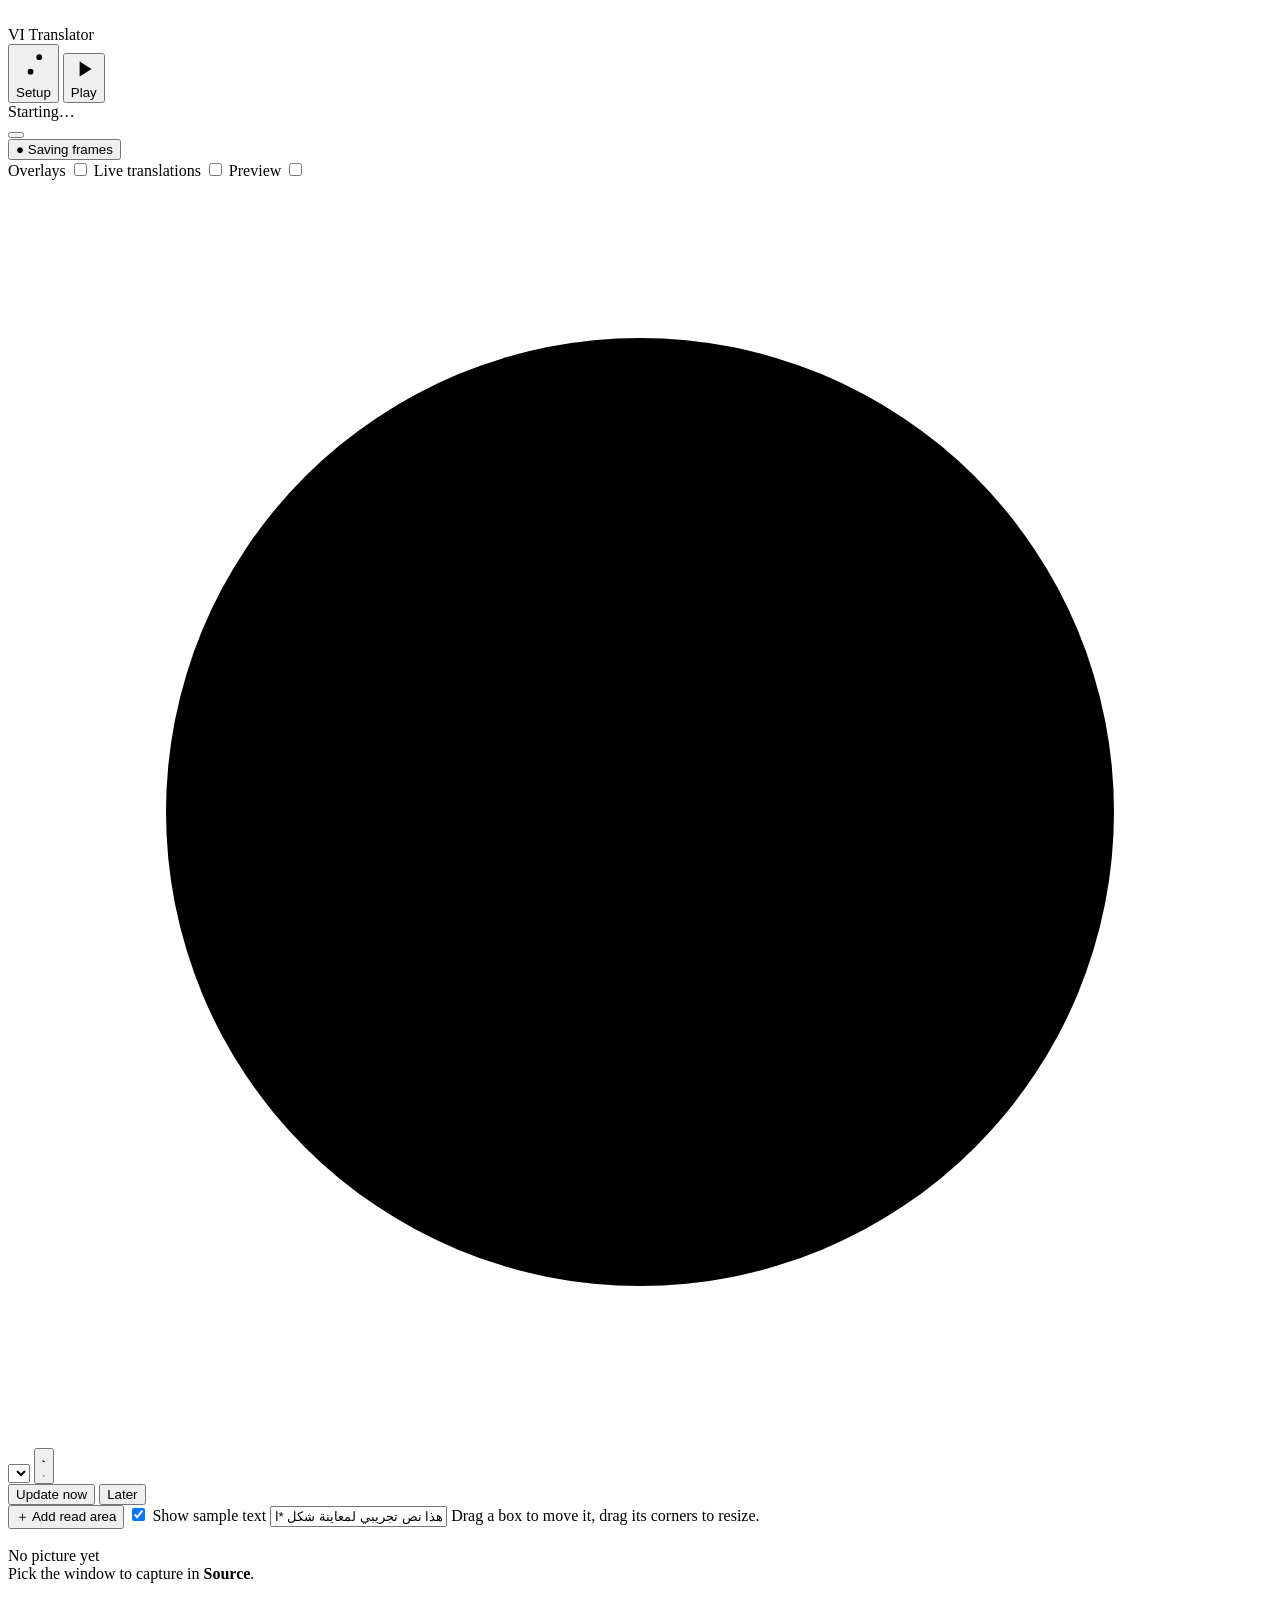
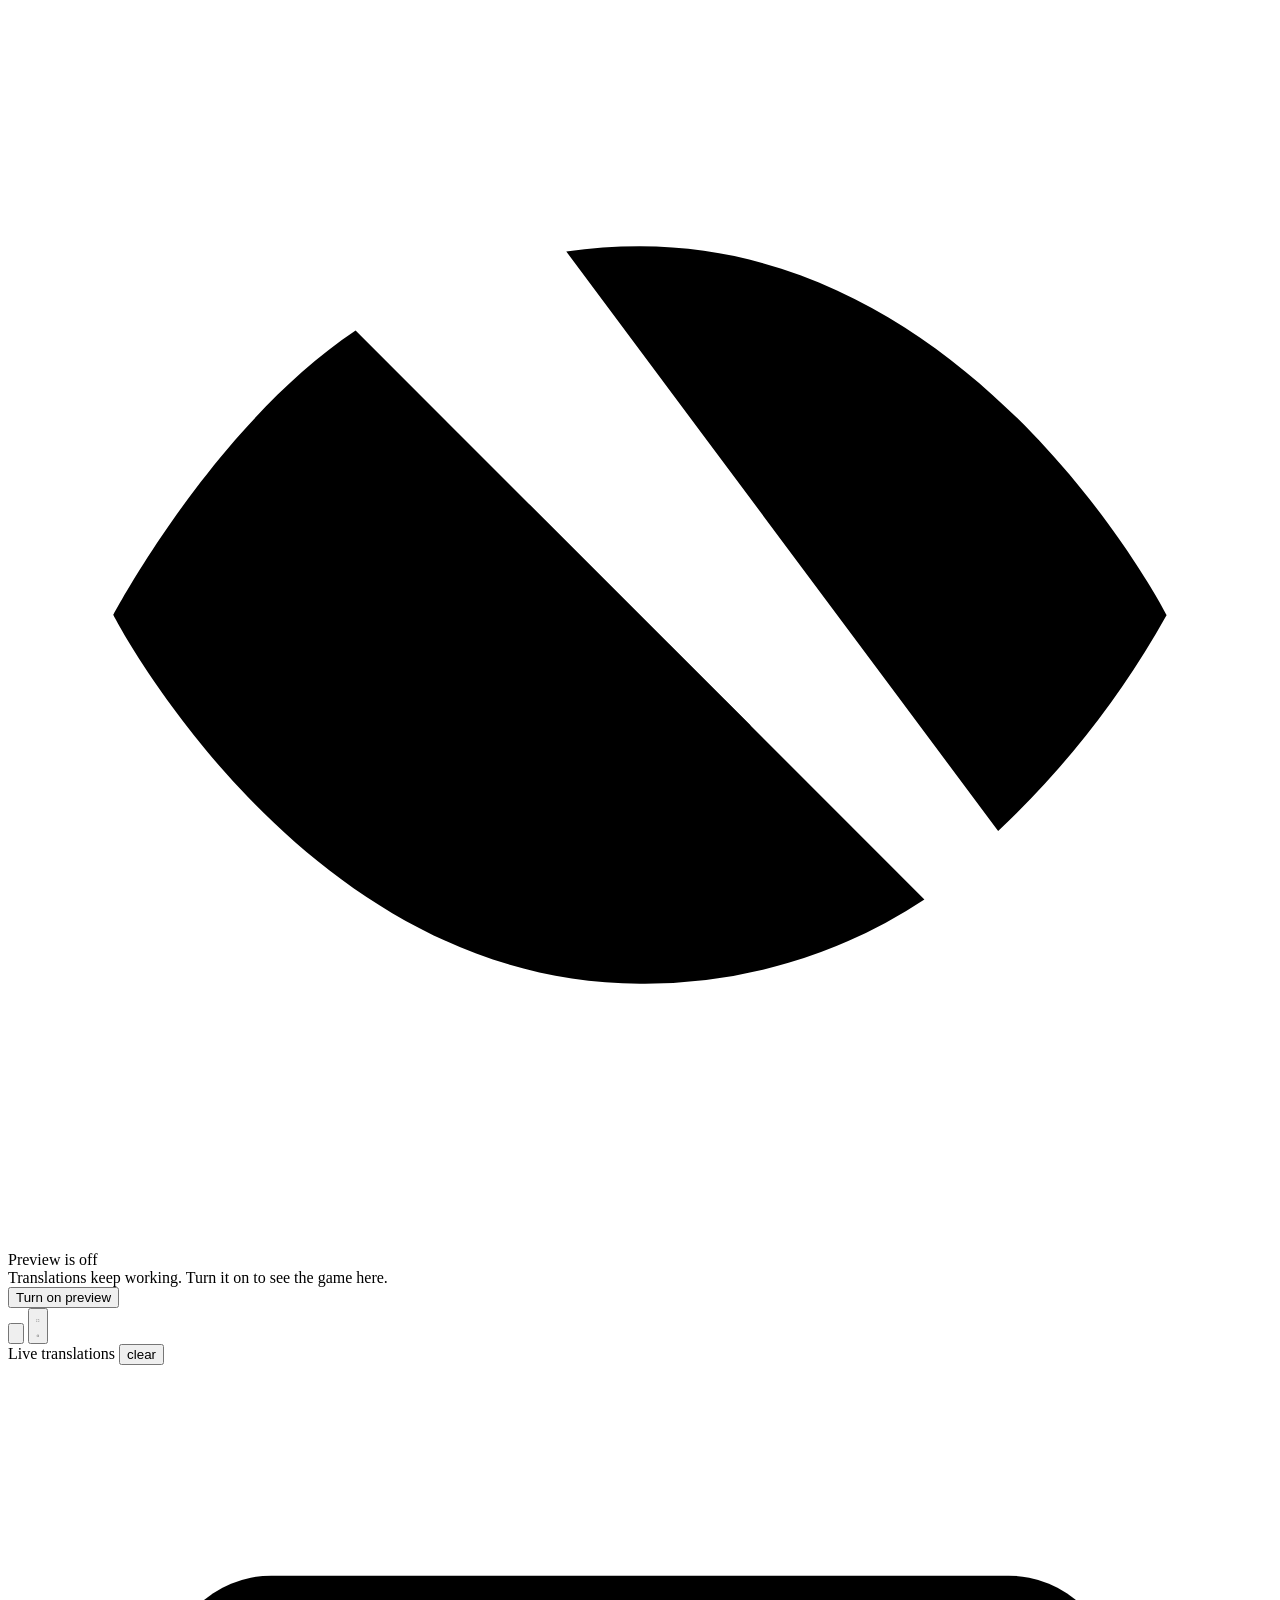
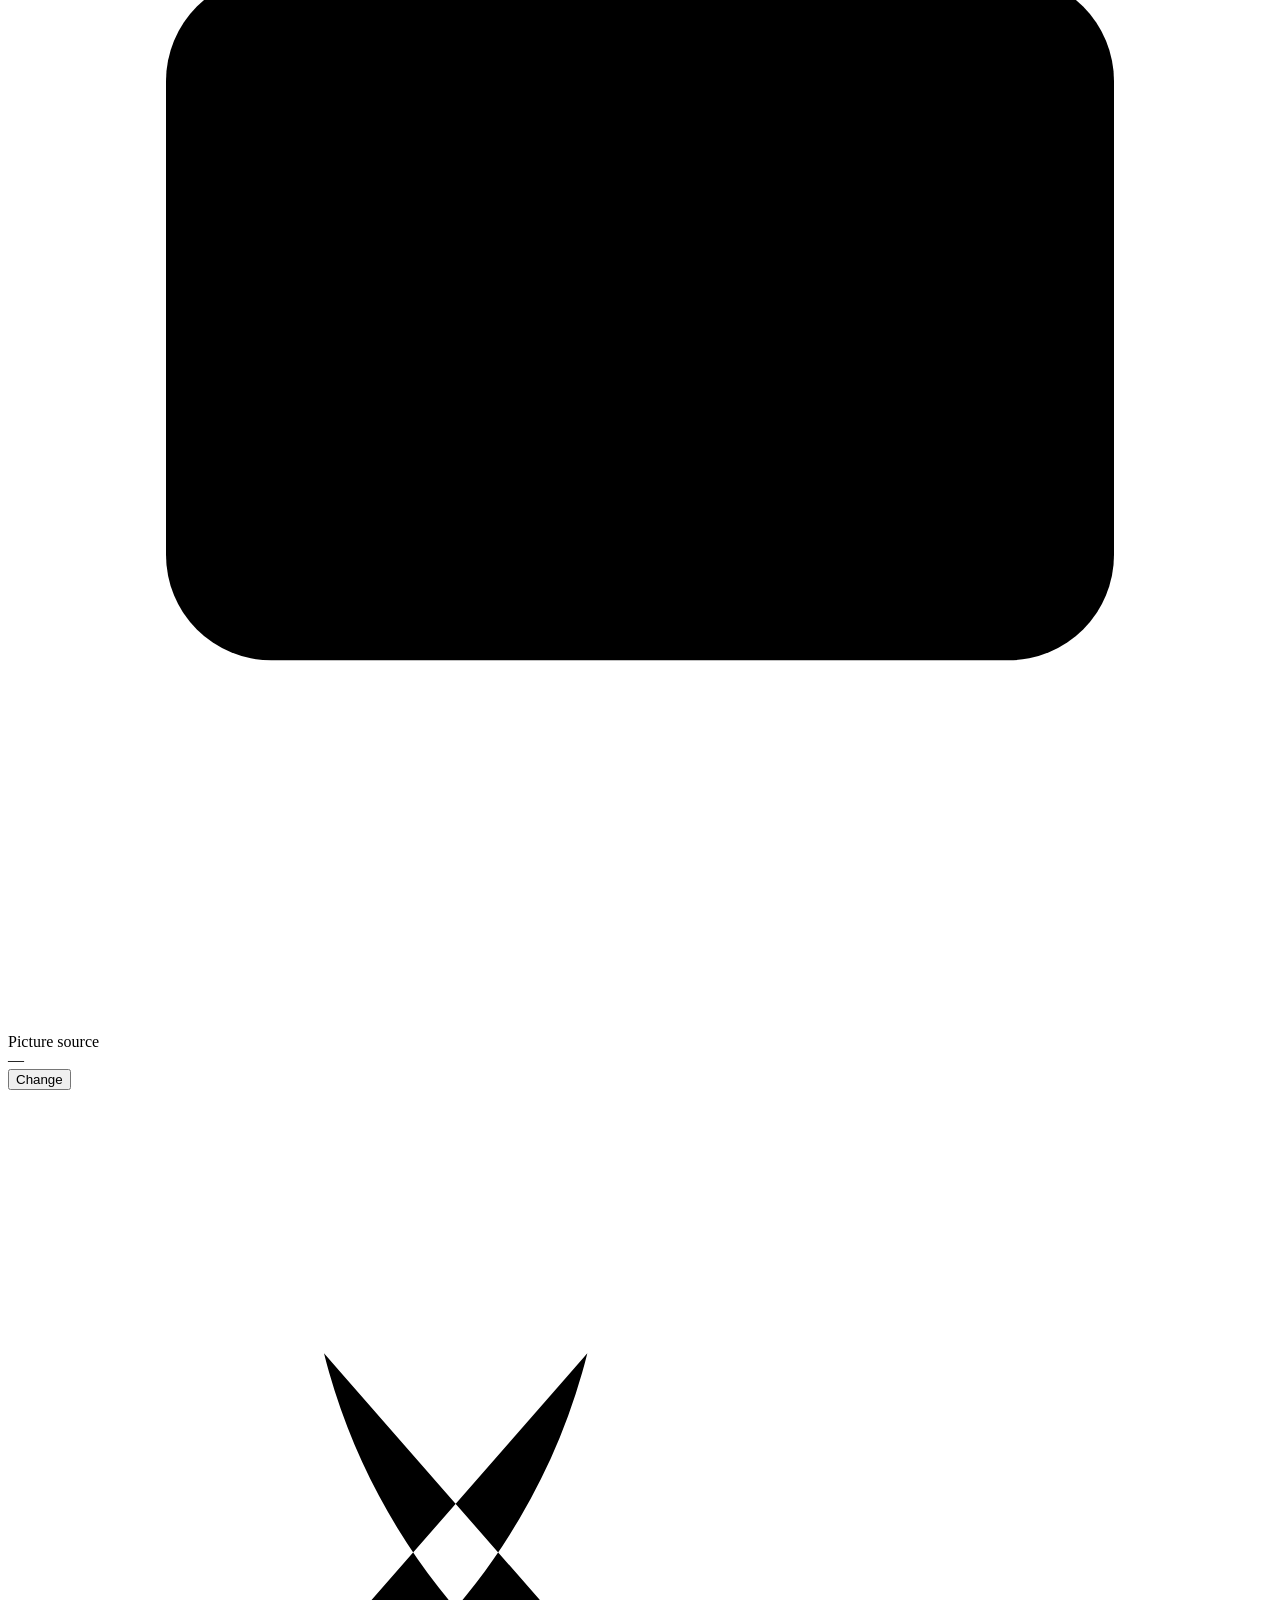
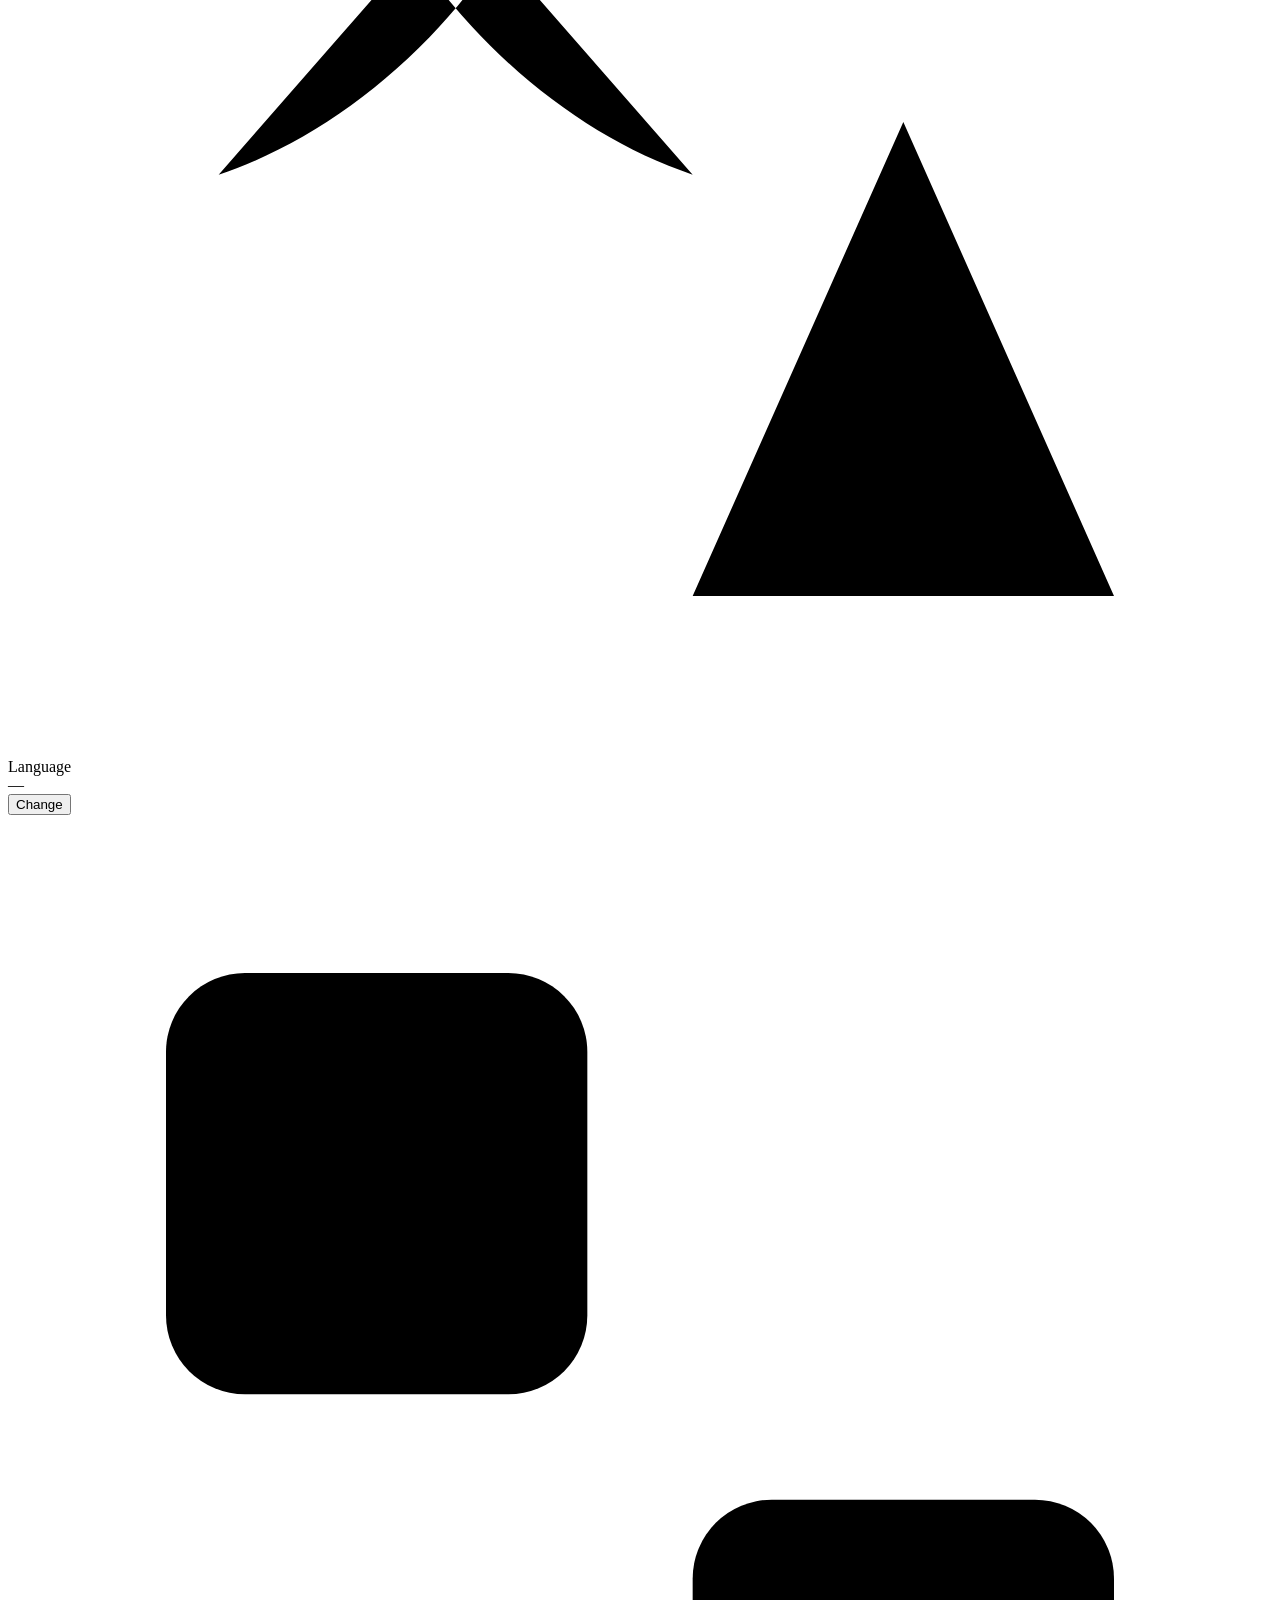
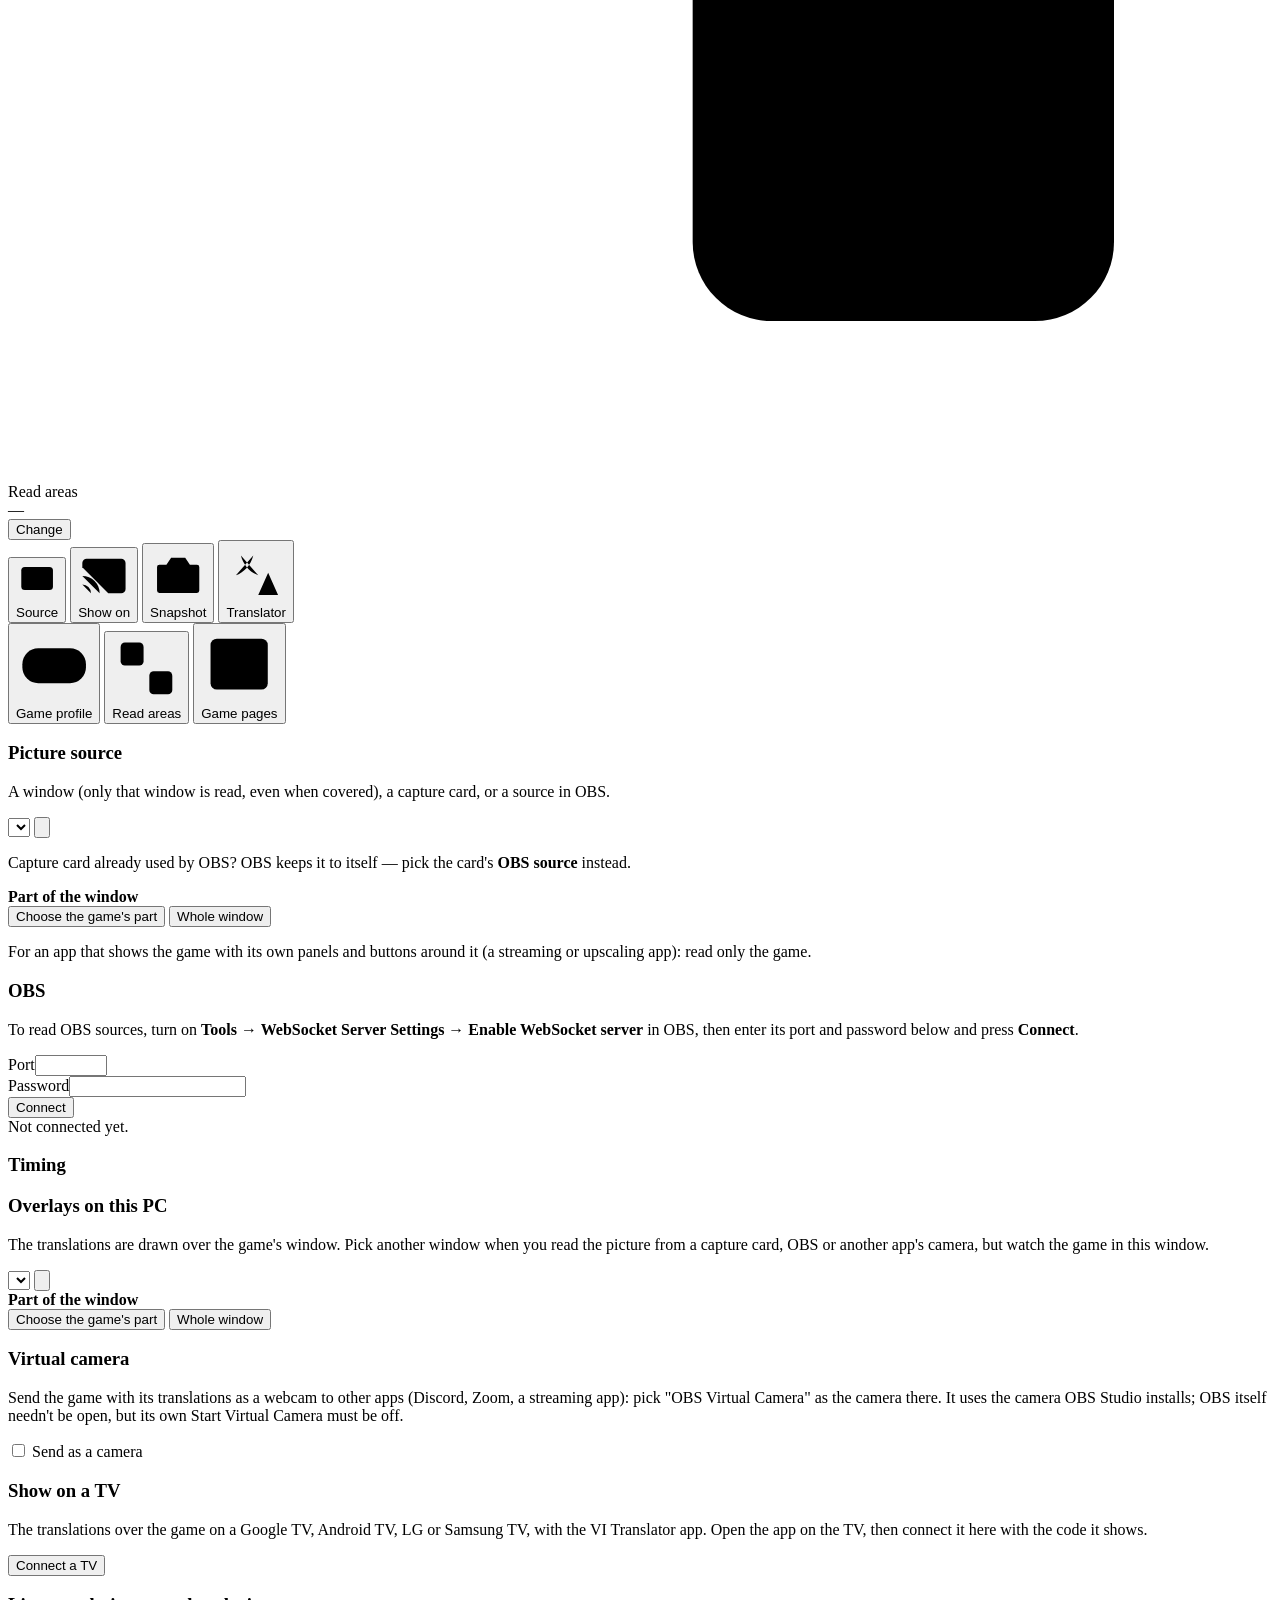
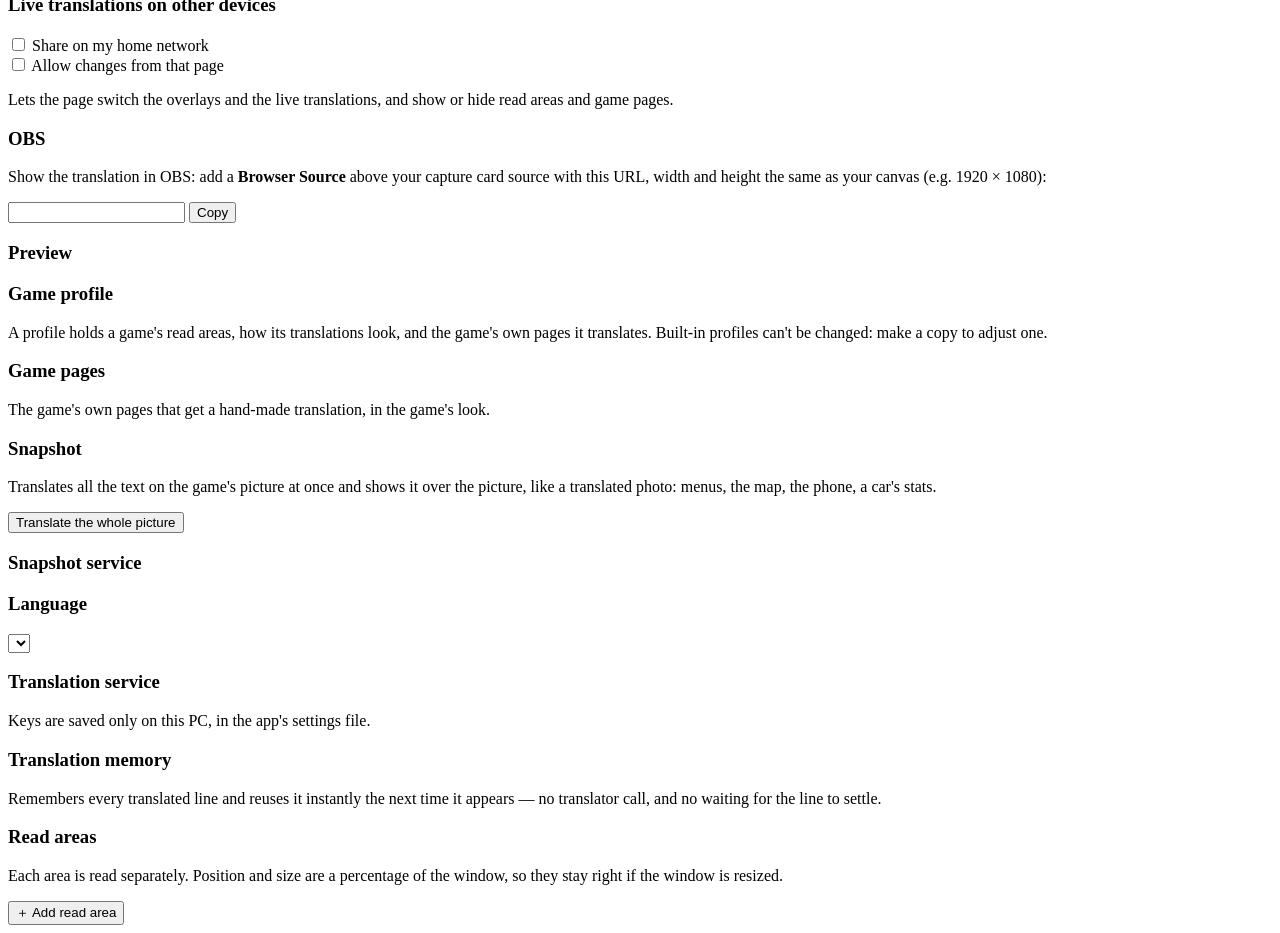
==== ui/index.html @ 7bc312fb "Xbox remote play inside the app: Microsoft's web player in a VI Translator window, read as a picture" ====
<!doctype html>
<html lang="en">
  <head>
    <meta charset="utf-8" />
    <meta name="viewport" content="width=device-width, initial-scale=1" />
    <title>VI Translator</title>
    <link rel="stylesheet" href="fonts.css" />
    <link rel="stylesheet" href="style.css" />
    <link rel="icon" href="logo.png" />
  </head>
  <body>
    <header>
      <!-- left: who we are, and Play / Setup -->
      <div class="hd-start">
        <div class="brand">
          <img class="logo" src="logo.png" alt="" />
          <div class="brand-text"><span class="name">VI Translator</span><span id="app-version" class="version"></span></div>
        </div>
        <div class="modes" role="tablist">
          <button data-mode="setup" role="tab"><svg viewBox="0 0 24 24"><path d="M4 7h10M18 7h2M4 17h4M12 17h8"/><circle cx="16" cy="7" r="2"/><circle cx="10" cy="17" r="2"/></svg><span data-i18n>Setup</span></button>
          <button data-mode="play" role="tab"><svg viewBox="0 0 24 24"><path d="M8 5v14l11-7z"/></svg><span data-i18n>Play</span></button>
        </div>
      </div>
      <!-- middle: what's happening -->
      <div class="hd-mid">
        <div id="status" class="pill"><span class="dot"></span><span id="status-text" data-i18n>Starting…</span></div>
        <button id="tv-pill" class="pill tv-pill hidden"><span class="dot"></span><span id="tv-pill-text" dir="ltr"></span></button>
      </div>
      <!-- right: quick switches, then the app's own settings -->
      <div class="hd-end">
        <button id="rec" class="rec hidden" data-i18n-title title="Saving frames to disk — click to stop and open the folder">● Saving frames</button>
        <span id="saved" class="saved"></span>
        <div class="chips">
          <label class="switch" data-i18n-title title="Show the translation on top of the game window">
            <span data-i18n>Overlays</span>
            <input type="checkbox" id="overlays_enabled" /><span class="track"></span>
          </label>
          <label class="switch" data-i18n-title title="Keep listing every translation here and on the home-network page, even with the overlays off">
            <span data-i18n>Live translations</span>
            <input type="checkbox" id="live_translations" /><span class="track"></span>
          </label>
          <label class="switch" data-i18n-title title="Show the live picture in this window">
            <span data-i18n>Preview</span>
            <input type="checkbox" id="preview-on" /><span class="track"></span>
          </label>
        </div>
        <span class="hd-sep"></span>
        <label class="lang-pick" data-i18n-title title="App language">
          <svg viewBox="0 0 24 24"><circle cx="12" cy="12" r="9"/><path d="M3 12h18M12 3c2.5 2.7 3.8 5.7 3.8 9S14.5 18.3 12 21c-2.5-2.7-3.8-5.7-3.8-9S9.5 5.7 12 3Z"/></svg>
          <select id="ui-lang" class="ui-lang"></select>
        </label>
        <button id="theme" class="icon-btn" data-i18n-title title="Switch between light and dark">
          <svg class="i-moon" viewBox="0 0 24 24"><path d="M20 14.5A8 8 0 0 1 9.5 4a8 8 0 1 0 10.5 10.5Z"/></svg>
          <svg class="i-sun" viewBox="0 0 24 24"><circle cx="12" cy="12" r="4"/><path d="M12 2v2M12 20v2M2 12h2M20 12h2M4.9 4.9l1.4 1.4M17.7 17.7l1.4 1.4M4.9 19.1l1.4-1.4M17.7 6.3l1.4-1.4"/></svg>
        </button>
      </div>
    </header>
    <div id="update-bar" class="update-bar hidden">
      <span id="update-text"></span>
      <button id="update-now" class="btn" data-i18n>Update now</button>
      <button id="update-later" class="link" data-i18n>Later</button>
    </div>

    <main>
      <section class="stage">
        <div class="toolbar">
          <button id="add-area" class="btn" data-i18n>＋ Add read area</button>
          <label class="check"><input type="checkbox" id="show-sample" checked /> <span data-i18n>Show sample text</span></label>
          <input type="text" id="sample-text" class="sample" dir="auto" value="هذا نص تجريبي لمعاينة شكل *الترجمة* على الشاشة" />
          <span id="drag-hint" class="hint" data-i18n>Drag a box to move it, drag its corners to resize.</span>
        </div>
        <div id="viewport" class="viewport">
          <div id="frame-wrap" class="frame-wrap">
            <img id="frame" alt="" draggable="false" />
            <canvas id="frame-gl" hidden></canvas>
            <div id="fps" class="fps-badge" hidden></div>
            <div id="screen-layer" class="layer" style="pointer-events: none; line-height: normal"></div>
            <div id="layer" class="layer"></div>
          </div>
          <div id="empty" class="empty">
            <div class="empty-title" data-i18n>No picture yet</div>
            <div id="empty-msg" data-i18n-html>Pick the window to capture in <b>Source</b>.</div>
          </div>
          <!-- the live picture switched off (header "Preview" chip) -->
          <div id="preview-off" class="preview-off">
            <svg viewBox="0 0 24 24"><path d="M3 3l18 18M10.6 5.1A9.7 9.7 0 0 1 12 5c6.4 0 10 7 10 7a17 17 0 0 1-3.2 4.1M6.6 6.6C3.9 8.4 2 12 2 12s3.6 7 10 7a9.6 9.6 0 0 0 5.4-1.6"/><path d="M9.9 9.9a3 3 0 0 0 4.2 4.2"/></svg>
            <div class="empty-title" data-i18n>Preview is off</div>
            <div data-i18n>Translations keep working. Turn it on to see the game here.</div>
            <button id="preview-on-2" class="btn" data-i18n>Turn on preview</button>
          </div>
          <!-- Play: translate the whole picture now -->
          <button id="snap-btn" class="fs-btn snap-btn" data-i18n-title title="Translate the whole picture"><svg viewBox="0 0 24 24"><path d="M4 8h3l2-3h6l2 3h3a1 1 0 0 1 1 1v10a1 1 0 0 1-1 1H4a1 1 0 0 1-1-1V9a1 1 0 0 1 1-1Z"/><circle cx="12" cy="13.5" r="3.5"/></svg></button>
          <!-- Play: the preview full screen (and back) -->
          <button id="fullscreen" class="fs-btn" data-i18n-title title="Full screen">
            <svg class="fs-on" viewBox="0 0 24 24"><path d="M4 9V4h5M20 9V4h-5M4 15v5h5M20 15v5h-5"/></svg>
            <svg class="fs-off" viewBox="0 0 24 24"><path d="M9 4v5H4M15 4v5h5M9 20v-5H4M15 20v-5h5"/></svg>
          </button>
        </div>
        <div id="split" class="split" data-i18n-title title="Drag to resize the live translations"></div>
        <div class="log-wrap" id="log-wrap">
          <div class="log-head"><span data-i18n>Live translations</span> <span id="log-paused" class="badge" data-i18n hidden>Paused</span> <button id="clear-log" class="link" data-i18n>clear</button></div>
          <div id="log" class="log"></div>
        </div>
      </section>

      <!-- Play: what is running, at a glance -->
      <section class="play-side" id="play-side">
        <div class="glance">
          <div class="glance-icon"><svg viewBox="0 0 24 24"><rect x="3" y="4" width="18" height="13" rx="2"/><path d="M8 21h8M12 17v4"/></svg></div>
          <div class="glance-body">
            <div class="k" data-i18n>Picture source</div>
            <div class="v" id="ps-source">—</div>
            <div class="s" id="ps-status"></div>
          </div>
          <button class="link" data-go="source" data-i18n>Change</button>
        </div>
        <div class="glance">
          <div class="glance-icon"><svg viewBox="0 0 24 24"><path d="M4 5h9M8.5 3v2M6 5c1 4 4 7 7 8M11 5c-1 4-4 7-7 8"/><path d="M13 21l4-9 4 9M14.5 18h5"/></svg></div>
          <div class="glance-body">
            <div class="k" data-i18n>Language</div>
            <div class="v" id="ps-lang">—</div>
            <div class="s" id="ps-engine"></div>
          </div>
          <button class="link" data-go="translator" data-i18n>Change</button>
        </div>
        <div class="glance">
          <div class="glance-icon"><svg viewBox="0 0 24 24"><rect x="3" y="3" width="8" height="8" rx="1.5" stroke-dasharray="3 2"/><rect x="13" y="13" width="8" height="8" rx="1.5" stroke-dasharray="3 2"/></svg></div>
          <div class="glance-body">
            <div class="k" data-i18n>Read areas</div>
            <div class="v" id="ps-areas">—</div>
            <div class="s" id="ps-profile"></div>
          </div>
          <button class="link" data-go="areas" data-i18n>Change</button>
        </div>
      </section>

      <nav class="rail tabs">
        <button data-tab="source" class="active"><svg viewBox="0 0 24 24"><rect x="3" y="4" width="18" height="13" rx="2"/><path d="M8 21h8M12 17v4"/></svg><span data-i18n>Source</span></button>
        <button data-tab="show"><svg viewBox="0 0 24 24"><path d="M2 8V6a2 2 0 0 1 2-2h16a2 2 0 0 1 2 2v12a2 2 0 0 1-2 2h-6"/><path d="M2 12a8 8 0 0 1 8 8M2 16a4 4 0 0 1 4 4"/><path d="M2 20h.01"/></svg><span data-i18n>Show on</span></button>
        <button data-tab="snapshot"><svg viewBox="0 0 24 24"><path d="M4 8h3l2-3h6l2 3h3a1 1 0 0 1 1 1v10a1 1 0 0 1-1 1H4a1 1 0 0 1-1-1V9a1 1 0 0 1 1-1Z"/><circle cx="12" cy="13.5" r="3.5"/></svg><span data-i18n>Snapshot</span></button>
        <button data-tab="translator"><svg viewBox="0 0 24 24"><path d="M4 5h9M8.5 3v2M6 5c1 4 4 7 7 8M11 5c-1 4-4 7-7 8"/><path d="M13 21l4-9 4 9M14.5 18h5"/></svg><span data-i18n>Translator</span></button>
        <!-- the game profile and its parts: they all belong to the profile in use -->
        <div class="rail-group" id="rail-profile">
          <button data-tab="profile"><svg viewBox="0 0 24 24"><rect x="2" y="7" width="20" height="11" rx="5"/><path d="M7 10.5v4M5 12.5h4"/><circle cx="16" cy="11" r="1"/><circle cx="18" cy="14" r="1"/></svg><span data-i18n>Game profile</span></button>
          <button data-tab="areas"><svg viewBox="0 0 24 24"><rect x="3" y="3" width="8" height="8" rx="1.5" stroke-dasharray="3 2"/><rect x="13" y="13" width="8" height="8" rx="1.5" stroke-dasharray="3 2"/></svg><span data-i18n>Read areas</span></button>
          <button data-tab="pages"><svg viewBox="0 0 24 24"><rect x="3" y="4" width="18" height="16" rx="2"/><path d="M3 9h18M7 13h6M7 16h10"/></svg><span data-i18n>Game pages</span></button>
        </div>
      </nav>

      <aside>

        <div class="tab" id="tab-source">
          <h3 data-i18n>Picture source</h3>
          <p class="muted" data-i18n>A window (only that window is read, even when covered), a capture card, or a source in OBS.</p>
          <div class="row">
            <select id="window_title" class="grow"></select>
            <button id="refresh-windows" class="btn icon" data-i18n-title title="Refresh the list"><svg viewBox="0 0 24 24"><path d="M20 11a8 8 0 0 0-14.7-4.4M4 5v4h4"/><path d="M4 13a8 8 0 0 0 14.7 4.4M20 19v-4h-4"/></svg></button>
          </div>
          <!-- Xbox remote play in a window of the app (Microsoft's web player) -->
          <div id="xbox-row" class="callout" hidden>
            <p data-i18n>Sign in with your Microsoft account in the player's window, choose your console and play there. A controller connected to this PC plays in it.</p>
            <button id="xbox-open" class="btn" data-i18n>Open the Xbox player</button>
          </div>
          <p class="muted small" data-i18n-html>Capture card already used by OBS? OBS keeps it to itself — pick the card's <b>OBS source</b> instead.</p>
          <!-- a window that shows the game with other things around it: only its game part is read -->
          <div id="source-part" class="part-row">
            <div class="part-text"><b data-i18n>Part of the window</b> <span id="source-part-state" class="muted small"></span></div>
            <button id="source-part-choose" class="btn" data-i18n>Choose the game's part</button>
            <button id="source-part-clear" class="link" data-i18n>Whole window</button>
          </div>
          <p id="source-part-hint" class="muted small" data-i18n>For an app that shows the game with its own panels and buttons around it (a streaming or upscaling app): read only the game.</p>
          <!-- a capture card: its sound on this PC's speakers (the app reads only its picture) -->
          <div id="card-sound" hidden>
            <label class="check"><input type="checkbox" id="card_sound" /> <span data-i18n>Play the card's sound on this PC</span></label>
            <div class="row" id="card-sound-opts">
              <select id="card_sound_input" class="grow"></select>
              <input type="range" id="card_sound_volume" min="0" max="100" step="5" data-i18n-title title="Volume" style="width:110px" />
            </div>
            <div id="card-sound-status" class="muted small"></div>
          </div>
          <div id="source-status" class="callout"></div>

          <h3>OBS</h3>
          <p class="muted small" data-i18n-html>To read OBS sources, turn on <b>Tools → WebSocket Server Settings → Enable WebSocket server</b> in OBS, then enter its port and password below and press <b>Connect</b>.</p>
          <div class="row bottom">
            <div class="field port"><label for="obs_port" data-i18n>Port</label><input type="number" id="obs_port" min="1" max="65535" /></div>
            <div class="field grow"><label for="obs_password" data-i18n>Password</label><input type="password" id="obs_password" autocomplete="off" /></div>
            <button id="obs-connect" class="btn" data-i18n>Connect</button>
          </div>
          <div id="obs-status" class="callout" data-i18n>Not connected yet.</div>

          <h3 data-i18n>Timing</h3>
          <div class="form" id="timing-form"></div>
        </div>

        <!-- where the translations are shown besides the PC: a TV, other devices, OBS -->
        <div class="tab hidden" id="tab-show">
          <h3 data-i18n>Overlays on this PC</h3>
          <p class="hint" data-i18n>The translations are drawn over the game's window. Pick another window when you read the picture from a capture card, OBS or another app's camera, but watch the game in this window.</p>
          <div class="row">
            <select id="overlay_window" class="grow"></select>
            <button id="refresh-overlay-windows" class="btn icon" data-i18n-title title="Refresh the list"><svg viewBox="0 0 24 24"><path d="M20 11a8 8 0 0 0-14.7-4.4M4 5v4h4"/><path d="M4 13a8 8 0 0 0 14.7 4.4M20 19v-4h-4"/></svg></button>
          </div>
          <div id="overlay-part" class="part-row">
            <div class="part-text"><b data-i18n>Part of the window</b> <span id="overlay-part-state" class="muted small"></span></div>
            <button id="overlay-part-choose" class="btn" data-i18n>Choose the game's part</button>
            <button id="overlay-part-clear" class="link" data-i18n>Whole window</button>
          </div>
          <div id="overlay-status" class="callout"></div>

          <h3 data-i18n>Virtual camera</h3>
          <p class="hint" data-i18n>Send the game with its translations as a webcam to other apps (Discord, Zoom, a streaming app): pick "OBS Virtual Camera" as the camera there. It uses the camera OBS Studio installs; OBS itself needn't be open, but its own Start Virtual Camera must be off.</p>
          <label class="check"><input type="checkbox" id="virtual_camera" /> <span data-i18n>Send as a camera</span></label>
          <div id="vcam-status" class="callout"></div>

          <h3 data-i18n>Show on a TV</h3>
          <p class="hint" data-i18n>The translations over the game on a Google TV, Android TV, LG or Samsung TV, with the VI Translator app. Open the app on the TV, then connect it here with the code it shows.</p>
          <button id="tv-find" class="btn wide" data-i18n>Connect a TV</button>
          <div id="tv-found" class="tv-list"></div>
          <div id="tv-connected" class="tv-list"></div>

          <h3 data-i18n>Live translations on other devices</h3>
          <label class="check"><input type="checkbox" id="lan-on" /> <span data-i18n>Share on my home network</span></label>
          <div id="lan-info" class="callout"></div>
          <label class="check"><input type="checkbox" id="lan-control" /> <span data-i18n>Allow changes from that page</span></label>
          <p class="muted small" data-i18n>Lets the page switch the overlays and the live translations, and show or hide read areas and game pages.</p>

          <h3>OBS</h3>
          <p class="muted small" data-i18n-html>Show the translation in OBS: add a <b>Browser Source</b> above your capture card source with this URL, width and height the same as your canvas (e.g. 1920 × 1080):</p>
          <div class="row">
            <input type="text" id="obs-url" class="grow" readonly dir="ltr" />
            <button id="obs-url-copy" class="btn" data-i18n>Copy</button>
          </div>
          <div id="obs-canvas" class="canvas-size"></div>

          <h3 data-i18n>Preview</h3>
          <div class="form" id="preview-form"></div>
          <div id="debug-section" hidden>
            <h3 data-i18n>Debugging</h3>
            <p class="muted small" data-i18n>Tools for developing the app.</p>
            <div class="form" id="debug-form"></div>
          </div>
        </div>

        <div class="tab hidden" id="tab-profile">
          <h3 data-i18n>Game profile</h3>
          <p class="muted" data-i18n>A profile holds a game's read areas, how its translations look, and the game's own pages it translates. Built-in profiles can't be changed: make a copy to adjust one.</p>
          <div id="profile-form"></div>
        </div>

        <div class="tab hidden" id="tab-pages">
          <div class="lock-note" data-lock></div>
          <h3 data-i18n>Game pages</h3>
          <p class="muted" data-i18n>The game's own pages that get a hand-made translation, in the game's look.</p>
          <div id="pages-form"></div>
        </div>

        <div class="tab hidden" id="tab-snapshot">
          <h3 data-i18n>Snapshot</h3>
          <p class="muted" data-i18n>Translates all the text on the game's picture at once and shows it over the picture, like a translated photo: menus, the map, the phone, a car's stats.</p>
          <button id="snap-take" class="btn wide" data-i18n>Translate the whole picture</button>
          <div id="snap-status" class="callout" hidden></div>
          <div id="snap-last" class="snap-last"></div>
          <h3 data-i18n>Snapshot service</h3>
          <div class="form" id="snap-form"></div>
        </div>

        <div class="tab hidden" id="tab-translator">
          <h3 data-i18n>Language</h3>
          <div class="field"><select id="target-lang"></select></div>
          <p class="muted small" id="lang-note"></p>
          <h3 data-i18n>Translation service</h3>
          <div id="engines" class="engines"></div>
          <div id="engine-fields"></div>
          <p class="muted small" data-i18n>Keys are saved only on this PC, in the app's settings file.</p>

          <h3 data-i18n>Translation memory</h3>
          <p class="muted small" data-i18n>Remembers every translated line and reuses it instantly the next time it appears — no translator call, and no waiting for the line to settle.</p>
          <div class="form" id="memory-form"></div>
        </div>

        <div class="tab hidden" id="tab-areas">
          <div class="lock-note" data-lock></div>
          <h3 data-i18n>Read areas</h3>
          <p class="muted" data-i18n>Each area is read separately. Position and size are a percentage of the window, so they stay right if the window is resized.</p>
          <div id="area-list"></div>
          <button id="add-area-2" class="btn wide" data-i18n>＋ Add read area</button>
        </div>

      </aside>
    </main>

    <script src="i18n.js"></script>
    <script src="i18n/ar.js"></script>
    <script src="i18n/hi.js"></script>
    <script src="i18n/bn.js"></script>
    <script src="i18n/ur.js"></script>
    <script src="i18n/id.js"></script>
    <script src="i18n/tr.js"></script>
    <script src="i18n/vi.js"></script>
    <script src="i18n/fa.js"></script>
    <script src="i18n/th.js"></script>
    <script src="i18n/ta.js"></script>
    <script src="i18n/te.js"></script>
    <script src="i18n/mr.js"></script>
    <script src="i18n/uk.js"></script>
    <script src="i18n/nl.js"></script>
    <script src="i18n/fil.js"></script>
    <script src="i18n/ms.js"></script>
    <script src="i18n/sw.js"></script>
    <script src="i18n/ro.js"></script>
    <script src="i18n/el.js"></script>
    <script src="i18n/cs.js"></script>
    <script src="i18n/fr.js"></script>
    <script src="i18n/it.js"></script>
    <script src="i18n/de.js"></script>
    <script src="i18n/ru.js"></script>
    <script src="i18n/ja.js"></script>
    <script src="i18n/pl.js"></script>
    <script src="i18n/ko.js"></script>
    <script src="i18n/zh-Hans.js"></script>
    <script src="i18n/zh-Hant.js"></script>
    <script src="i18n/es-MX.js"></script>
    <script src="i18n/es-ES.js"></script>
    <script src="i18n/pt-BR.js"></script>
    <script src="common.js"></script>
    <script src="snapshot.js"></script>
    <script src="app.js"></script>
  </body>
</html>
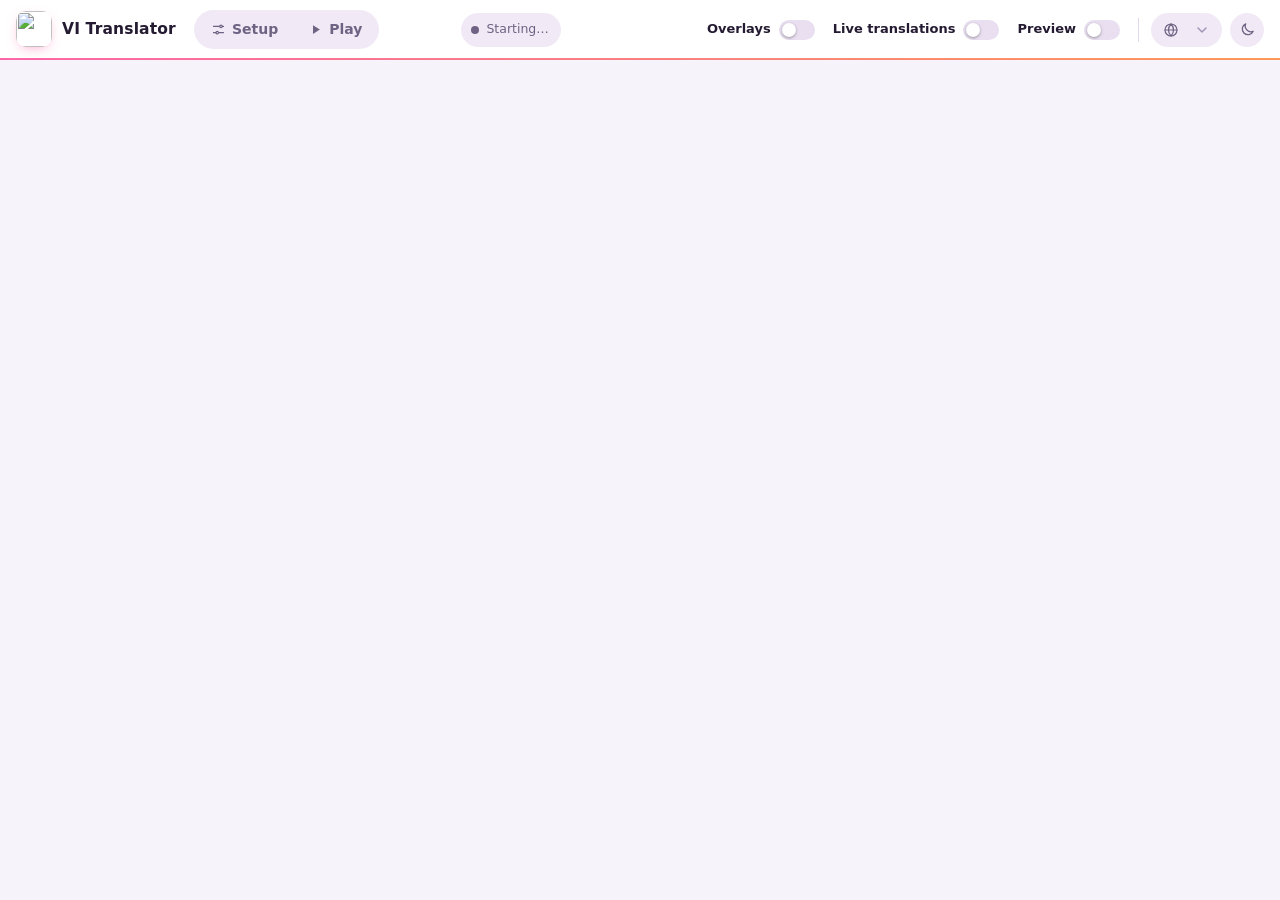
==== commit 7e910981: "PS5 linking as the phone app does it: three steps (PSN with a browser or typed account ID as fallbac" ====
--- a/ui/index.html
+++ b/ui/index.html
@@ -161,6 +161,9 @@
             <p data-i18n>Sign in with your Microsoft account in the player's window, choose your console and play there. A controller connected to this PC plays in it.</p>
             <button id="xbox-open" class="btn" data-i18n>Open the Xbox player</button>
           </div>
+          <!-- PS5 remote play in the app (chiaki-ng): linked once in three steps (PSN, the PS5, its PIN),
+               then the linked PS5 with Wake, Unlink and the stream's quality (drawn by app.js) -->
+          <div id="ps5-panel" hidden></div>
           <p class="muted small" data-i18n-html>Capture card already used by OBS? OBS keeps it to itself — pick the card's <b>OBS source</b> instead.</p>
           <!-- a window that shows the game with other things around it: only its game part is read -->
           <div id="source-part" class="part-row">
--- a/ui/style.css
+++ b/ui/style.css
@@ -0,0 +1,549 @@
+/*
+ * VI Translator — "Vice City" look, taken from the logo: a night-purple base, a sunset
+ * pink → orange accent and a neon teal for "live". Dark is the main theme; light keeps the
+ * same accents on a soft, warm white. html[data-theme="dark"] switches to dark.
+ */
+:root {
+  --bg: #f7f3fa;
+  --panel: #ffffff;
+  --panel-2: #f1eaf6;
+  --panel-3: #e9dff1;
+  --line: #e3d8ec;
+  --text: #241a31;
+  --muted: #6f6283;
+  --pink: #e0367f;
+  --orange: #f07a2a;
+  --neon: #0d9488;
+  --sunset: linear-gradient(90deg, #ff4f9a, #ff8a3d);
+  --accent: #ffd25a;      /* read-area boxes (drawn over the dark game picture) */
+  --accent-ink: #1a1400;
+  --accent-ui: #d42e78;   /* links, selected borders and badges on the UI background */
+  --accent-soft: rgba(224, 54, 127, 0.10);
+  --stage: #0d0915;       /* background behind the game picture */
+  --ok: #0f8f6b;
+  --warn: #c2620a;
+  --err: #dc2626;
+  --radius: 14px;
+  --radius-sm: 9px;
+  --shadow: 0 1px 2px rgba(36, 26, 49, .06), 0 8px 24px -12px rgba(36, 26, 49, .18);
+  color-scheme: light;
+}
+:root[data-theme="dark"] {
+  --bg: #0f0b17;
+  --panel: #17111f;
+  --panel-2: #20182b;
+  --panel-3: #2a2038;
+  --line: #2f2440;
+  --text: #f1ebf8;
+  --muted: #a193b5;
+  --pink: #ff5aa5;
+  --orange: #ff9a4a;
+  --neon: #3ef0d8;
+  --accent-ui: #ff6fae;
+  --accent-soft: rgba(255, 90, 165, 0.12);
+  --stage: #07050b;
+  --ok: #3ef0d8;
+  --warn: #ffb35c;
+  --err: #ff7a7a;
+  --shadow: 0 1px 2px rgba(0, 0, 0, .4), 0 12px 32px -16px rgba(0, 0, 0, .7);
+  color-scheme: dark;
+}
+
+* { box-sizing: border-box; }
+html, body { margin: 0; height: 100%; background: var(--bg); color: var(--text);
+  font: 14px/1.45 "Segoe UI Variable Text", "Segoe UI", system-ui, sans-serif; }
+/* Arabic interface: a font made for Arabic, a little larger */
+html[lang="ar"] body { font-family: "Tajawal", "Segoe UI", sans-serif; font-size: 15px; }
+/* scripts Segoe UI doesn't cover: Windows' own fonts for them */
+html:is([lang="hi"], [lang="bn"], [lang="ta"], [lang="te"], [lang="mr"]) body { font-family: "Nirmala UI", "Segoe UI", sans-serif; }
+html[lang="th"] body { font-family: "Leelawadee UI", "Segoe UI", sans-serif; }
+html[lang="ja"] body { font-family: "Yu Gothic UI", "Meiryo UI", "Segoe UI", sans-serif; }
+html[lang="ko"] body { font-family: "Malgun Gothic", "Segoe UI", sans-serif; }
+html[lang="zh-Hans"] body { font-family: "Microsoft YaHei UI", "Segoe UI", sans-serif; }
+html[lang="zh-Hant"] body { font-family: "Microsoft JhengHei UI", "Segoe UI", sans-serif; }
+body { display: flex; flex-direction: column; user-select: none; }
+button, input, select { font: inherit; color: inherit; }
+svg { width: 18px; height: 18px; fill: none; stroke: currentColor; stroke-width: 1.8; stroke-linecap: round; stroke-linejoin: round; flex: none; }
+::-webkit-scrollbar { width: 10px; height: 10px; }
+::-webkit-scrollbar-thumb { background: var(--panel-3); border-radius: 10px; border: 2px solid transparent; background-clip: padding-box; }
+::-webkit-scrollbar-thumb:hover { background-color: var(--muted); }
+:focus-visible { outline: 2px solid var(--accent-ui); outline-offset: 2px; }
+
+/* ------------------------------------------------------------------ header */
+
+/* three zones: brand + Play/Setup | status, centred | switches and app settings */
+header { display: flex; align-items: center; gap: 16px; height: 60px; padding: 0 16px;
+  position: relative; background: var(--panel); border-bottom: 1px solid var(--line); }
+/* a thin sunset line under the header, like the logo's horizon */
+header::after { content: ""; position: absolute; inset-inline: 0; bottom: -1px; height: 2px; background: var(--sunset); opacity: .85; }
+/* the sides keep their size; the status takes what is left and shortens itself ("…") */
+.hd-start, .hd-end { display: flex; align-items: center; gap: 12px; flex: none; }
+.hd-end { justify-content: flex-end; gap: 8px; }
+.hd-mid { display: flex; justify-content: center; flex: 1; min-width: 0; }
+.hd-mid .pill { max-width: 100%; }
+.hd-mid { gap: 8px; }
+.tv-pill { flex: none; border: 0; cursor: pointer; font: inherit; font-size: 12.5px; }
+.tv-state { display: inline-flex; align-items: center; gap: 6px; font-size: 12px; color: var(--muted); }
+.tv-state .dot { width: 8px; height: 8px; border-radius: 50%; background: var(--muted); flex: none; }
+.tv-state.on { color: var(--ok); } .tv-state.on .dot { background: var(--ok); }
+.hd-sep { width: 1px; height: 24px; background: var(--line); margin: 0 4px; flex: none; }
+.brand { display: flex; align-items: center; gap: 10px; white-space: nowrap; }
+.brand-text { display: flex; flex-direction: column; line-height: 1.15; }
+.brand .name { font-weight: 800; font-size: 15.5px; letter-spacing: .01em; }
+.brand .version { font-weight: 600; font-size: 10.5px; color: var(--muted); unicode-bidi: isolate; direction: ltr; text-align: start; }
+.brand .version:empty { display: none; }
+.logo { width: 36px; height: 36px; display: block; border-radius: 10px; box-shadow: 0 4px 14px -6px rgba(255, 79, 154, .7); }
+.spacer { flex: 1; }
+
+/* quick switches: pill chips with an icon, filled with the sunset when on */
+.chips { display: flex; align-items: center; gap: 18px; margin: 0 6px; }
+.chips .switch { font-size: 13px; color: var(--text); }
+.chip { position: relative; display: inline-flex; align-items: center; gap: 7px; height: 34px; padding: 0 13px; border-radius: 999px;
+  border: 1px solid var(--line); background: var(--panel-2); color: var(--muted); cursor: pointer; font-weight: 600; font-size: 13px;
+  white-space: nowrap; transition: background .15s, color .15s, border-color .15s, box-shadow .15s; }
+.chip input { position: absolute; opacity: 0; width: 0; height: 0; pointer-events: none; }
+.chip svg { width: 16px; height: 16px; }
+.chip:hover { color: var(--text); border-color: var(--panel-3); }
+.chip:has(input:checked) { background: var(--sunset); color: #fff; border-color: transparent; box-shadow: 0 4px 14px -6px rgba(255, 79, 154, .8); }
+.chip:has(input:focus-visible) { outline: 2px solid var(--accent-ui); outline-offset: 2px; }
+/* app language: a globe and the dropdown, one pill */
+.lang-pick { display: inline-flex; align-items: center; gap: 2px; height: 34px; padding-inline-start: 11px; border-radius: 999px;
+  background: var(--panel-2); border: 1px solid transparent; color: var(--muted); cursor: pointer; }
+.lang-pick:hover { border-color: var(--line); color: var(--text); }
+.lang-pick svg { width: 16px; height: 16px; }
+.lang-pick select { height: 32px; border: 0; background-color: transparent; box-shadow: none !important; color: var(--text);
+  font-size: 13px; padding-inline-start: 6px; width: auto; max-width: 150px; }
+/* round icon button (light / dark) */
+.icon-btn { width: 34px; height: 34px; display: grid; place-items: center; flex: none; border-radius: 50%; border: 1px solid transparent;
+  background: var(--panel-2); color: var(--muted); cursor: pointer; }
+.icon-btn:hover { color: var(--text); border-color: var(--line); }
+.icon-btn svg { width: 17px; height: 17px; }
+#theme .i-sun, :root[data-theme="dark"] #theme .i-moon { display: none; }
+:root[data-theme="dark"] #theme .i-sun { display: block; }
+/* narrow window: chip labels give way to their icons */
+
+/* Play / Setup */
+.modes { display: inline-flex; padding: 3px; gap: 2px; background: var(--panel-2); border-radius: 999px; margin-inline-start: 6px; flex: none; }
+.modes button { display: inline-flex; align-items: center; gap: 6px; border: 0; background: none; color: var(--muted);
+  padding: 6px 14px; border-radius: 999px; cursor: pointer; font-weight: 600; }
+.modes button svg { width: 15px; height: 15px; }
+.modes button[data-mode="play"] svg { fill: currentColor; stroke: none; }
+.modes button:hover { color: var(--text); }
+.modes button.active { background: var(--sunset); color: #fff; box-shadow: 0 4px 14px -6px rgba(255, 79, 154, .8); }
+
+.pill { display: inline-flex; align-items: center; gap: 7px; padding: 4px 12px 4px 10px; border-radius: 999px;
+  height: 34px; background: var(--panel-2); color: var(--muted); font-size: 12.5px; max-width: 420px; min-width: 0; }
+.pill #status-text { white-space: nowrap; overflow: hidden; text-overflow: ellipsis; }
+.pill .dot { width: 8px; height: 8px; border-radius: 50%; background: var(--muted); flex: none; }
+.pill.ok { color: var(--text); } .pill.ok .dot { background: var(--ok); box-shadow: 0 0 0 3px color-mix(in srgb, var(--ok) 25%, transparent);
+  animation: live 2s ease-in-out infinite; }
+.pill.warn .dot { background: var(--warn); }
+@keyframes live { 50% { box-shadow: 0 0 0 5px color-mix(in srgb, var(--ok) 8%, transparent); } }
+.saved { color: var(--muted); font-size: 12px; min-width: 50px; text-align: end; }
+
+/* red "recording" badge shown while frames are being saved */
+.rec { background: #dc2626; color: #fff; border: 0; border-radius: 999px; padding: 4px 12px; cursor: pointer; font-weight: 600;
+  animation: rec-pulse 1.6s ease-in-out infinite; }
+.rec:hover { background: #b91c1c; }
+@keyframes rec-pulse { 50% { opacity: 0.7; } }
+
+.theme-btn { background: var(--panel-2); border: 1px solid transparent; border-radius: 999px; padding: 5px 12px; cursor: pointer; }
+.theme-btn:hover { border-color: var(--line); }
+
+/* the overlay switch */
+.switch { display: inline-flex; align-items: center; gap: 8px; cursor: pointer; font-weight: 600; white-space: nowrap; }
+.switch input { position: absolute; opacity: 0; width: 0; height: 0; }
+.switch .track { width: 36px; height: 20px; border-radius: 999px; background: var(--panel-3); position: relative; transition: background .2s; flex: none; }
+.switch .track::after { content: ""; position: absolute; top: 3px; inset-inline-start: 3px; width: 14px; height: 14px; border-radius: 50%;
+  background: #fff; box-shadow: 0 1px 3px rgba(0, 0, 0, .35); transition: inset-inline-start .2s; }
+.switch input:checked + .track { background: var(--sunset); }
+.switch input:checked + .track::after { inset-inline-start: 19px; }
+.switch input:focus-visible + .track { outline: 2px solid var(--accent-ui); outline-offset: 2px; }
+.check { display: inline-flex; align-items: center; gap: 6px; cursor: pointer; }
+input[type="checkbox"], input[type="radio"] { accent-color: var(--accent-ui); }
+
+/* "Version X is available" */
+.update-bar { display: flex; align-items: center; gap: 12px; padding: 9px 16px; background: var(--accent-soft);
+  border-bottom: 1px solid var(--line); color: var(--text); font-weight: 600; }
+.update-bar.hidden { display: none; }
+.update-bar .link { float: none; }
+.update-bar .btn { background: var(--sunset); color: #fff; border: 0; }
+
+/* ------------------------------------------------------------------ layout: Setup and Play */
+
+main { flex: 1; display: grid; min-height: 0; }
+body[data-mode="setup"] main { grid-template-columns: 92px 390px minmax(0, 1fr); grid-template-areas: "rail panel stage"; }
+body[data-mode="setup"] .play-side { display: none; }
+body[data-mode="play"] main { grid-template-columns: minmax(0, 1fr) 380px; grid-template-rows: auto minmax(0, 1fr);
+  grid-template-areas: "log preview" "log side"; gap: 16px; padding: 16px; }
+body[data-mode="play"] :is(.rail, aside, .toolbar, .split) { display: none; }
+body[data-mode="play"] .stage { display: contents; }
+body[data-mode="play"] .viewport { grid-area: preview; flex: none; aspect-ratio: 16 / 9; }
+body[data-mode="play"] .log-wrap { grid-area: log; height: auto !important; min-height: 0; }
+body[data-mode="play"] .play-side { grid-area: side; }
+/* nothing to edit outside the Read areas tab (and while playing): the preview only shows the
+   picture and the translations, and the bar above it goes */
+body:not(.editing-areas) .toolbar { display: none; }
+body:not(.editing-areas) #layer .area { display: none; }
+body:not(.editing-areas) .band { outline: none !important; background: none !important; pointer-events: none; }
+body:not(.editing-areas) .band .tag, body:not(.editing-areas) .band .handle { display: none !important; }
+body:not([data-mode]) main { visibility: hidden; }
+
+/* left rail */
+.rail { grid-area: rail; display: flex; flex-direction: column; gap: 4px; padding: 12px 8px; background: var(--panel);
+  border-inline-end: 1px solid var(--line); overflow: auto; }
+.rail button { display: flex; flex-direction: column; align-items: center; gap: 5px; padding: 10px 4px; border: 0; background: none;
+  border-radius: 12px; color: var(--muted); cursor: pointer; font-size: 11.5px; line-height: 1.2; text-align: center; position: relative; }
+.rail button svg { width: 22px; height: 22px; }
+.rail button:hover { background: var(--panel-2); color: var(--text); }
+/* selected: colour only, not bold, so a label never re-wraps when it is picked */
+.rail button.active { background: var(--accent-soft); color: var(--accent-ui); }
+.rail button.active::before { content: ""; position: absolute; inset-inline-start: -8px; top: 12px; bottom: 12px; width: 3px;
+  border-radius: 0 3px 3px 0; background: var(--sunset); }
+:root[dir="rtl"] .rail button.active::before { border-radius: 3px 0 0 3px; }
+
+/* settings panel */
+aside { grid-area: panel; background: var(--panel); border-inline-end: 1px solid var(--line); display: flex; flex-direction: column; min-height: 0; }
+.tab { padding: 20px 20px 28px; overflow: auto; flex: 1; }
+.hidden { display: none; }
+h3 { margin: 0 0 6px; font-size: 15px; font-weight: 700; }
+.tab > h3:first-child { font-size: 19px; margin-bottom: 4px; }
+.muted { color: var(--muted); margin: 0 0 12px; } .small { font-size: 12.5px; }
+.row { display: flex; gap: 8px; align-items: center; } .grow { flex: 1; min-width: 0; }
+
+/* the preview + live log */
+.stage { grid-area: stage; display: flex; flex-direction: column; min-width: 0; padding: 14px; gap: 12px; }
+.toolbar { display: flex; align-items: center; gap: 12px; flex-wrap: wrap; }
+.sample { flex: 1; min-width: 200px; background: var(--panel); border: 1px solid var(--line); border-radius: var(--radius-sm); padding: 7px 11px; }
+.hint { color: var(--muted); font-size: 12.5px; }
+
+/* the game picture keeps its own left-to-right geometry in a right-to-left interface */
+.viewport { direction: ltr; position: relative; flex: 1; min-height: 0; background: var(--stage); border: 1px solid var(--line);
+  border-radius: var(--radius); display: grid; place-items: center; overflow: hidden; box-shadow: var(--shadow);
+  background-image: radial-gradient(120% 80% at 50% 120%, rgba(255, 90, 165, .16), transparent 60%); }
+.frame-wrap { position: relative; line-height: 0; }
+#frame, #frame-gl { display: block; max-width: 100%; max-height: 100%; }
+#frame[hidden], #frame-gl[hidden] { display: none; }
+/* preview frames per second, top-right corner of the picture */
+.fps-badge { position: absolute; top: 8px; right: 8px; z-index: 5; pointer-events: none; line-height: 1;
+  padding: 4px 8px; border-radius: 6px; background: rgba(0, 0, 0, .6); color: #3ef0d8;
+  font: 600 11.5px/1 "Segoe UI", system-ui, sans-serif; font-variant-numeric: tabular-nums; }
+.fps-badge[hidden] { display: none; }
+/* the corner chosen in Advanced → Preview (the picture keeps its own left-to-right sides) */
+.fps-badge[data-corner="top-left"] { top: 8px; left: 8px; right: auto; bottom: auto; }
+.fps-badge[data-corner="top-right"] { top: 8px; right: 8px; left: auto; bottom: auto; }
+.fps-badge[data-corner="bottom-left"] { bottom: 8px; left: 8px; top: auto; right: auto; }
+.fps-badge[data-corner="bottom-right"] { bottom: 8px; right: 8px; top: auto; left: auto; }
+/* Play: the full-screen button has the bottom-right corner; the badge sits just left of it */
+body[data-mode="play"] .fps-badge[data-corner="bottom-right"] { right: 58px; bottom: 18px; }
+body.no-fps .fps-badge { display: none !important; }
+
+/* Play: maximise button over the preview (bottom-right), shown on hover */
+.fs-btn { display: none; position: absolute; right: 10px; bottom: 10px; z-index: 6; width: 38px; height: 38px;
+  place-items: center; border: 0; border-radius: 10px; cursor: pointer; color: #fff;
+  background: rgba(0, 0, 0, .55); opacity: .75; transition: opacity .15s, background .15s; }
+.fs-btn svg { width: 20px; height: 20px; }
+/* Play: the snapshot button, left of the full-screen one (spins while the picture is translated) */
+.fs-btn.snap-btn { right: 56px; }
+.snap-btn.busy { pointer-events: none; opacity: 1; background: var(--sunset); }
+.snap-btn.busy svg { animation: snap-pulse 1s ease-in-out infinite; }
+@keyframes snap-pulse { 50% { opacity: .35; } }
+.snap-last { margin: 10px 0 0; }
+.snap-last img { width: 100%; border-radius: 8px; cursor: zoom-in; display: block; border: 1px solid var(--line, #0002); }
+.snap-last .muted { margin: 4px 0 0; }
+.fs-btn:hover { opacity: 1; background: var(--sunset); }
+body[data-mode="play"] .fs-btn, html.fullscreen .fs-btn { display: grid; }
+.fs-btn .fs-off, html.fullscreen .fs-btn .fs-on { display: none; }
+html.fullscreen .fs-btn .fs-off { display: block; }
+/* full screen: only the picture (with its translations), on black, filling the screen */
+html.fullscreen body[data-mode="play"] .viewport { position: fixed; inset: 0; z-index: 100; aspect-ratio: auto;
+  border: 0; border-radius: 0; box-shadow: none; background: #000; }
+html.fullscreen .fs-btn { opacity: 0; }
+html.fullscreen .viewport:hover .fs-btn { opacity: .75; }
+html.fullscreen .fs-btn:hover { opacity: 1; }
+.layer { position: absolute; inset: 0; }
+.empty { position: absolute; inset: 0; display: grid; place-content: center; text-align: center; color: #a193b5; gap: 6px; padding: 16px; }
+.empty-title { color: #f1ebf8; font-size: 18px; font-weight: 600; }
+.empty b { color: #ff8fc0; }
+
+.area { position: absolute; border: 2px dashed var(--accent); background: rgba(255, 210, 90, 0.07);
+  cursor: move; border-radius: 4px; z-index: 2; }
+.area.selected { border-style: solid; background: rgba(255, 210, 90, 0.14); }
+.area.disabled { border-color: #6b7280; background: rgba(107, 114, 128, 0.08); }
+.area .tag { position: absolute; left: -2px; top: -22px; background: var(--accent); color: var(--accent-ink);
+  font-size: 11.5px; font-weight: 700; line-height: 1; padding: 4px 6px; border-radius: 4px 4px 4px 0; white-space: nowrap; }
+.area.disabled .tag { background: #6b7280; color: #fff; }
+.handle { position: absolute; width: 12px; height: 12px; background: var(--accent); border: 2px solid #000; border-radius: 3px; }
+.handle.nw { left: -7px; top: -7px; cursor: nwse-resize; } .handle.se { right: -7px; bottom: -7px; cursor: nwse-resize; }
+.handle.ne { right: -7px; top: -7px; cursor: nesw-resize; } .handle.sw { left: -7px; bottom: -7px; cursor: nesw-resize; }
+/* the middle of each side: height only (top, bottom) or width only (left, right) */
+.handle.n { left: calc(50% - 6px); top: -7px; cursor: ns-resize; } .handle.s { left: calc(50% - 6px); bottom: -7px; cursor: ns-resize; }
+.handle.w { top: calc(50% - 6px); left: -7px; cursor: ew-resize; } .handle.e { top: calc(50% - 6px); right: -7px; cursor: ew-resize; }
+/* translation region: blue, so it is easy to tell apart from the yellow read areas. */
+.band { position: absolute; line-height: normal; cursor: move; z-index: 1;
+  outline: 1.5px dashed rgba(93, 182, 229, 0.45); outline-offset: -1px; }
+.band:hover, .band.selected { outline: 2px dashed #5db6e5; background: rgba(93, 182, 229, 0.06); }
+.band .tag { position: absolute; right: -2px; top: -20px; background: #5db6e5; color: #04121c; font-size: 11px;
+  font-weight: 700; line-height: 1; padding: 4px 6px; border-radius: 4px 4px 0 4px; white-space: nowrap;
+  font-family: "Segoe UI", sans-serif; display: none; }
+.band:hover .tag, .band.selected .tag { display: block; }
+.band .handle { background: #5db6e5; display: none; }
+.band:hover .handle, .band.selected .handle { display: block; }
+.sub { margin-top: 12px; font-size: 11.5px; font-weight: 700; color: var(--muted); text-transform: uppercase; letter-spacing: 0.06em; }
+
+/* drag bar between the preview and the live translations */
+.split { height: 10px; margin: -11px 0; cursor: row-resize; position: relative; z-index: 3; flex: none; }
+.split::after { content: ""; position: absolute; left: 45%; right: 45%; top: 4px; height: 3px; border-radius: 2px; background: var(--line); }
+.split:hover::after, .split.dragging::after { background: var(--sunset); left: 0; right: 0; }
+
+/* live translations */
+.log-wrap { flex: none; height: 170px; display: flex; flex-direction: column; background: var(--panel);
+  border: 1px solid var(--line); border-radius: var(--radius); box-shadow: var(--shadow); overflow: hidden; }
+.log-head { display: flex; align-items: center; gap: 8px; padding: 9px 14px; font-weight: 700; font-size: 12px; color: var(--muted);
+  text-transform: uppercase; letter-spacing: .06em; border-bottom: 1px solid var(--line); }
+.log-head::before { content: ""; width: 7px; height: 7px; border-radius: 50%; background: var(--neon); box-shadow: 0 0 8px var(--neon); }
+.log-head > span:first-child { flex: 1; }
+.log-head .badge { text-transform: none; letter-spacing: 0; }
+.log { flex: 1; overflow: auto; padding: 4px 14px; font-size: 13px; user-select: text; }
+.log:empty::after { content: attr(data-empty); display: block; color: var(--muted); padding: 18px 0; text-align: center; }
+.log .item { padding: 8px 0; border-bottom: 1px solid var(--line); }
+.log .item:last-child { border-bottom: 0; }
+.log .en { color: var(--muted); text-align: start; } .log .ar { text-align: start; font-size: 15px; unicode-bidi: plaintext; margin-top: 2px; }
+.log .meta { color: var(--muted); font-size: 11px; margin-top: 2px; }
+/* timestamp: when the English appeared */
+.log .head { display: flex; gap: 8px; align-items: baseline; }
+.log .when { flex: none; font-variant-numeric: tabular-nums; font-size: 11px; font-weight: 700; color: var(--accent-ui);
+  background: var(--accent-soft); border-radius: 6px; padding: 1px 6px; direction: ltr; } .log .err { color: var(--err); }
+/* Play: the log is the main thing on screen, so bigger text */
+body[data-mode="play"] .log { padding: 6px 22px; }
+body[data-mode="play"] .log .item { padding: 14px 0; }
+body[data-mode="play"] .log .en { font-size: 14px; }
+body[data-mode="play"] .log .ar { font-size: 22px; line-height: 1.5; margin-top: 4px; }
+body[data-mode="play"] .log .item:first-child .ar { font-size: 26px; }
+body[data-mode="play"] .log-head { padding: 12px 22px; }
+
+/* Play: the cards beside the log */
+.play-side { display: flex; flex-direction: column; gap: 12px; min-height: 0; overflow: auto; }
+.glance { display: flex; align-items: flex-start; gap: 12px; padding: 14px; background: var(--panel); border: 1px solid var(--line);
+  border-radius: var(--radius); box-shadow: var(--shadow); }
+.glance-icon { width: 38px; height: 38px; border-radius: 11px; display: grid; place-items: center; flex: none;
+  background: var(--accent-soft); color: var(--accent-ui); }
+.glance-icon svg { width: 20px; height: 20px; }
+.glance-body { flex: 1; min-width: 0; }
+.glance .k { font-size: 11.5px; font-weight: 700; color: var(--muted); text-transform: uppercase; letter-spacing: .06em; }
+.glance .v { font-size: 15px; font-weight: 600; margin-top: 1px; overflow: hidden; text-overflow: ellipsis; white-space: nowrap; }
+.glance .s { font-size: 12.5px; color: var(--muted); margin-top: 2px; overflow-wrap: anywhere; }
+.glance .s:empty { display: none; }
+.glance .link { float: none; flex: none; font-weight: 600; font-size: 12.5px; padding: 2px 0; }
+.glance .ok { color: var(--ok); } .glance .warn { color: var(--warn); }
+
+/* ------------------------------------------------------------------ controls */
+
+.link { background: none; border: 0; color: var(--accent-ui); cursor: pointer; float: inline-end; font-size: 12px; }
+.link:hover { text-decoration: underline; }
+
+/* One size for every text field, dropdown and button, so rows line up. */
+:root { --ctl-h: 36px; }
+select, input[type="text"], input[type="password"], input[type="number"] {
+  height: var(--ctl-h); background: var(--bg); border: 1px solid var(--line); border-radius: var(--radius-sm);
+  padding: 0 11px; width: 100%; min-width: 0; font-size: 13.5px; transition: border-color .15s, box-shadow .15s; }
+input[readonly] { color: var(--muted); }
+select:hover, input[type="text"]:hover, input[type="password"]:hover, input[type="number"]:hover { border-color: var(--panel-3); }
+select:focus, input[type="text"]:focus, input[type="password"]:focus, input[type="number"]:focus { outline: none; border-color: var(--accent-ui);
+  box-shadow: 0 0 0 3px var(--accent-soft); }
+/* dropdowns: our own arrow, on the side where the line ends */
+select { appearance: none; cursor: pointer; padding-inline-end: 34px; text-overflow: ellipsis;
+  background-image: url("data:image/svg+xml,%3Csvg xmlns='http://www.w3.org/2000/svg' viewBox='0 0 24 24' fill='none' stroke='%23a193b5' stroke-width='2.2' stroke-linecap='round' stroke-linejoin='round'%3E%3Cpath d='m6 9 6 6 6-6'/%3E%3C/svg%3E");
+  background-repeat: no-repeat; background-size: 16px; background-position: right 11px center; }
+select:is([dir="rtl"], :dir(rtl)) { background-position: left 11px center; }
+select option, select optgroup { background: var(--panel); color: var(--text); }
+input[type="number"] { font-variant-numeric: tabular-nums; }
+input[type="number"]::-webkit-inner-spin-button { opacity: .5; }
+
+.btn { height: var(--ctl-h); display: inline-flex; align-items: center; justify-content: center; gap: 7px; flex: none;
+  background: var(--panel-2); border: 1px solid var(--line); border-radius: var(--radius-sm); padding: 0 16px;
+  cursor: pointer; font-weight: 600; font-size: 13.5px; white-space: nowrap; transition: border-color .15s, color .15s, background .15s; }
+.btn:hover { border-color: var(--accent-ui); color: var(--accent-ui); }
+.btn:disabled { opacity: .6; cursor: default; }
+.btn.icon { width: var(--ctl-h); padding: 0; }
+.btn.icon svg { width: 18px; height: 18px; }
+#refresh-windows:active svg { transform: rotate(180deg); transition: transform .3s; }
+.btn.wide { width: 100%; margin-top: 12px; }
+.btn.danger:hover { border-color: var(--err); color: var(--err); background: color-mix(in srgb, var(--err) 10%, transparent); }
+
+/* rows of controls: same height, centred; rows whose fields have a label on top line up at the bottom */
+.row { display: flex; gap: 8px; align-items: center; }
+.row.bottom { align-items: flex-end; }
+.row .field.port { width: 96px; flex: none; }
+.gap-top { margin-top: 16px !important; }
+
+/* checkboxes: a little bigger, the accent colour */
+input[type="checkbox"], input[type="radio"] { width: 16px; height: 16px; margin: 0; flex: none; cursor: pointer; }
+.check { gap: 8px; color: var(--text); min-height: 24px; }
+
+/* a new section in a settings page: a divider line above its title */
+.tab > h3:not(:first-child) { margin-top: 24px; padding-top: 20px; border-top: 1px solid var(--line); }
+.tab > h3 + .muted, .tab > h3 + .field, .tab > h3 + .form, .tab > h3 + .engines, .tab > h3 + .check { margin-top: 4px; }
+/* the Debugging section is wrapped (shown in development builds only): its heading looks like the others */
+#debug-section > h3 { margin-top: 24px; padding-top: 20px; border-top: 1px solid var(--line); }
+#debug-section > h3 + .muted { margin-top: 4px; }
+.tab > .callout { margin-top: 10px; }
+.toolbar .btn:first-child, #add-area-2 { background: var(--sunset); color: #fff; border-color: transparent; }
+.toolbar .btn:first-child:hover, #add-area-2:hover { filter: brightness(1.08); color: #fff; }
+.callout { margin-top: 12px; padding: 11px 12px; border-radius: var(--radius-sm); background: var(--panel-2); color: var(--muted); font-size: 13px;
+  border-inline-start: 3px solid var(--accent-ui); }
+.callout:empty { display: none; }
+/* TVs in the Source tab: found ones (with the code box) and connected ones */
+.tv-list { margin-top: 10px; display: flex; flex-direction: column; gap: 8px; }
+.tv-list:empty { display: none; }
+.tv-row { display: flex; flex-wrap: wrap; align-items: center; gap: 8px; padding: 9px 11px; border-radius: var(--radius-sm); background: var(--panel-2); }
+.tv-name { flex: 1 1 auto; min-width: 0; overflow: hidden; text-overflow: ellipsis; white-space: nowrap; font-weight: 600; }
+.tv-code { width: 9.5em; height: var(--ctl-h); letter-spacing: .25em; text-align: center; font-variant-numeric: tabular-nums; }
+.tv-msg { flex-basis: 100%; }
+.tv-msg:empty { display: none; }
+.tv-msg.err { color: var(--err); }/* OBS canvas size under the Browser Source address */
+.canvas-size { display: flex; flex-wrap: wrap; align-items: baseline; gap: 4px 8px; margin-top: 10px; font-size: 13px; }
+.canvas-size b { font-size: 15px; color: var(--accent-ui); font-variant-numeric: tabular-nums; unicode-bidi: isolate; }
+.canvas-size .muted { margin: 0; flex-basis: 100%; }
+/* home-network page address: a link that opens it in the browser */
+.lan-url { display: block; width: fit-content; margin: 8px 0 10px; font-size: 15px; font-weight: 700; color: var(--accent-ui);
+  text-decoration: none; user-select: text; white-space: nowrap; cursor: pointer; }
+.lan-qr { background: #fff; border-radius: 8px; line-height: 0; width: 132px; }
+.lan-url:hover { text-decoration: underline; }
+.lan-url::after { content: " ↗"; font-weight: 400; }
+
+.engines { display: grid; gap: 8px; margin-bottom: 14px; }
+.engine { display: grid; grid-template-columns: 20px 1fr; gap: 2px 8px; padding: 12px; border: 1px solid var(--line);
+  border-radius: var(--radius-sm); cursor: pointer; background: var(--bg); transition: border-color .15s, background .15s; }
+.engine:hover { border-color: var(--panel-3); }
+.engine.active { border-color: var(--accent-ui); background: var(--accent-soft); }
+.engine input { margin: 3px 0 0; } .engine b { font-size: 14px; }
+.engine .d { grid-column: 2; color: var(--muted); font-size: 12.5px; }
+.badge { font-size: 11px; font-weight: 600; padding: 1px 7px; border-radius: 999px; background: var(--accent-soft); color: var(--accent-ui); margin-inline-start: 6px; }
+
+.form { display: grid; gap: 14px; }
+#timing-form { gap: 24px; }
+#timing-form .timing-reset { margin-top: -6px; } /* (each setting has a long explanation: more room between them) */
+.field label { display: block; font-size: 12.5px; color: var(--muted); margin-bottom: 5px; font-weight: 600; }
+.field .inline { display: flex; align-items: center; gap: 8px; }
+.field input[type="range"] { flex: 1; accent-color: var(--accent-ui); }
+.field input[type="color"] { width: 40px; height: 30px; border: 1px solid var(--line); border-radius: 8px; background: none; padding: 2px; }
+.field .val { min-width: 44px; text-align: end; font-variant-numeric: tabular-nums; color: var(--muted); }
+
+.card { border: 1px solid var(--line); border-radius: var(--radius); padding: 14px; margin-bottom: 12px; background: var(--bg); }
+.card.selected { border-color: var(--accent-ui); box-shadow: 0 0 0 3px var(--accent-soft); }
+/* read-area cards: an even gap between every line */
+#area-list .card { display: flex; flex-direction: column; gap: 10px; }
+#area-list .card > * { margin: 0; }
+#area-list .card .sub { margin-top: 6px; padding-top: 12px; border-top: 1px solid var(--line); }
+.card .grid4 { display: grid; grid-template-columns: repeat(4, 1fr); gap: 8px; }
+.card .grid4 label { display: block; font-size: 11.5px; color: var(--muted); margin-bottom: 4px; font-weight: 600; }
+.card .grid4 input { padding: 0 8px; }
+/* "Font  [dropdown]": the labels in one column */
+.row.field.inline-label > label { flex: none; width: 92px; margin: 0; }
+.row.field.inline-label input[type="range"] { flex: 1; }
+
+.sample-box { position: relative; height: 130px; border-radius: var(--radius); margin-bottom: 14px; overflow: hidden;
+  background: linear-gradient(160deg, #2b1a4a, #c2407e 55%, #f08a3c); display: flex; align-items: center; justify-content: center; }
+
+/* the live picture switched off: the picture and its fps go, a note says how to bring it back */
+.preview-off { display: none; position: absolute; inset: 0; z-index: 4; place-content: center; justify-items: center; gap: 8px;
+  padding: 16px; text-align: center; color: #a193b5; background: var(--stage); line-height: 1.45; }
+.preview-off svg { width: 40px; height: 40px; color: #ff8fc0; margin-bottom: 4px; }
+.preview-off .btn { margin-top: 8px; background: var(--sunset); color: #fff; border-color: transparent; }
+body.no-preview .preview-off { display: grid; }
+body.no-preview :is(#frame, #frame-gl, #fps) { visibility: hidden; }
+body.no-preview .fs-btn { display: none; }
+
+/* ------------------------------------------------------------------ game profiles */
+
+/* the left menu's profile group: Game profile and its parts, framed together */
+.rail-group { display: flex; flex-direction: column; gap: 4px; margin: 6px 0; padding: 4px 0; position: relative;
+  border-block: 1px solid var(--line); }
+/* (last in the menu: nothing below it to separate from) */
+.rail-group:last-child { border-bottom: 0; }
+/* a built-in profile in use: the parts it can't change show a small lock */
+/* the lock on its own line under the name, whether the name wraps or not ("Text style" fits on one) */
+body.locked .rail-group button:not([data-tab="profile"]) span::after { content: "🔒"; display: block; font-size: 9px; margin-top: 2px; }
+
+/* "… is built in and can't be changed. [Make a copy]" at the top of each part */
+.lock-note:empty { display: none; }
+.lock-note { display: flex; align-items: center; gap: 10px; margin: -4px 0 16px; padding: 10px 12px; border-radius: var(--radius-sm);
+  background: var(--accent-soft); color: var(--text); font-size: 13px; line-height: 1.35; }
+.lock-note svg { width: 18px; height: 18px; color: var(--accent-ui); }
+.lock-note span { flex: 1; }
+.lock-note .btn { height: 32px; background: var(--sunset); color: #fff; border-color: transparent; }
+/* its controls are off: shown, but quieter */
+body.locked :is(#tab-areas, #tab-style, #tab-pages) :is(.card, .form, .engines) { opacity: .6; }
+body.locked #add-area, body.locked #add-area-2 { display: none; }
+
+.profile-card { margin-top: 14px; }
+.profile-card .row b { font-size: 15px; }
+.lock-badge::before { content: "🔒 "; }
+.tab > .lock-note + h3 { border-top: 0; margin-top: 0; padding-top: 0; }
+/* a built-in profile in use: its areas can't be dragged, so no handles */
+body.locked :is(.area, .band) .handle { display: none !important; }
+body.locked :is(.area, .band) { cursor: default; }
+
+/* a yes / no question (see ask() in app.js) */
+dialog.ask { border: 1px solid var(--line); border-radius: 14px; background: var(--panel); color: var(--text);
+  padding: 18px 20px; width: min(420px, calc(100vw - 32px)); box-shadow: 0 18px 50px rgba(0, 0, 0, 0.35); }
+dialog.ask::backdrop { background: rgba(0, 0, 0, 0.45); }
+dialog.ask p { margin: 0 0 16px; line-height: 1.5; }
+dialog.ask .row { display: flex; justify-content: flex-end; gap: 8px; }
+
+/* the game's part of a window (Source, Show on) and the dialog to choose it */
+.part-row { display: flex; align-items: center; gap: 8px; margin-top: 10px; flex-wrap: wrap; }
+.part-row .part-text { flex: 1; min-width: 160px; font-size: 13px; }
+.part-row .link { float: none; }
+.part-row.off { display: none; }
+dialog.part { border: 1px solid var(--line); border-radius: 14px; background: var(--panel); color: var(--text);
+  padding: 16px 18px; width: min(980px, calc(100vw - 32px)); box-shadow: 0 18px 50px rgba(0, 0, 0, 0.35); }
+dialog.part::backdrop { background: rgba(0, 0, 0, 0.55); }
+dialog.part h4 { margin: 0 0 4px; font-size: 15px; }
+dialog.part .part-pic { position: relative; margin: 12px 0; user-select: none; touch-action: none; line-height: 0; }
+dialog.part .part-pic img { width: 100%; display: block; border-radius: 6px; }
+dialog.part .part-pic .shade { position: absolute; inset: 0; cursor: crosshair; }
+dialog.part .part-box { position: absolute; border: 2px solid var(--sunset, #ff6b6b); box-shadow: 0 0 0 9999px rgba(0, 0, 0, 0.5);
+  cursor: move; border-radius: 2px; }
+dialog.part .part-box i { position: absolute; width: 12px; height: 12px; background: #fff; border: 2px solid var(--sunset, #ff6b6b); border-radius: 50%; }
+dialog.part .part-box i[data-c="nw"] { left: -7px; top: -7px; cursor: nwse-resize; }
+dialog.part .part-box i[data-c="ne"] { right: -7px; top: -7px; cursor: nesw-resize; }
+dialog.part .part-box i[data-c="sw"] { left: -7px; bottom: -7px; cursor: nesw-resize; }
+dialog.part .part-box i[data-c="se"] { right: -7px; bottom: -7px; cursor: nwse-resize; }
+dialog.part .row { display: flex; gap: 8px; align-items: center; }
+dialog.part .row .grow { flex: 1; }
+dialog.part .part-ok { background: var(--sunset); color: #fff; border-color: transparent; }
+dialog.part .part-msg { font-size: 13px; color: var(--muted); min-height: 18px; }
+
+/* a read area's own text style (a fold-out section in its card) */
+.card .area-style { margin-top: 6px; padding-top: 8px; border-top: 1px dashed var(--line); }
+.card .area-style > summary { cursor: pointer; font-weight: 600; font-size: 13px; color: var(--text); user-select: none; }
+.card .area-style > .form { margin-top: 10px; }
+
+/* PS5 in the app: the linking steps (as the phone app's) and the linked PS5 */
+#ps5-panel { margin-top: 10px; }
+.ps5-step { margin-top: 10px; padding: 12px 14px; border-radius: var(--radius); background: var(--panel); border: 1px solid var(--line); }
+.ps5-step.open { border: 1.5px solid var(--accent-ui); }
+.ps5-step.off { opacity: .6; }
+.ps5-head { display: flex; align-items: center; gap: 12px; }
+.ps5-badge { width: 28px; height: 28px; flex: none; border-radius: 999px; display: inline-flex; align-items: center; justify-content: center;
+  font-weight: 700; font-size: 13px; background: var(--panel-3); color: var(--muted); }
+.ps5-step.open .ps5-badge { background: var(--sunset); color: #fff; }
+.ps5-step.done .ps5-badge { background: var(--ok); color: #fff; }
+.ps5-body { margin-top: 10px; }
+.ps5-body > * + * { margin-top: 8px; }
+.ps5-body .field { margin-top: 12px; }
+.ps5-body .link { float: none; padding: 0; }
+.ps5-host { display: flex; align-items: center; gap: 10px; padding: 8px 8px 8px 12px; border-radius: var(--radius-sm); background: var(--panel-2); border: 1px solid var(--line); }
+.ps5-sub { padding: 10px 12px; border-radius: var(--radius-sm); background: var(--panel-2); }
+.ps5-sub > * + * { margin-top: 8px; }
+.ps5-pin { width: 100%; font-size: 26px; font-weight: 700; letter-spacing: .3em; text-align: center; }
+.ps5-err { color: var(--err); }
+.ps5-ok { color: var(--ok); font-weight: 600; }
+.btn.primary { background: var(--sunset); color: #fff; border: 0; }
+.btn.primary:hover { color: #fff; filter: brightness(1.05); }
+.ps5-spin { display: inline-block; width: 12px; height: 12px; margin-inline-end: 8px; vertical-align: -1px; border-radius: 999px;
+  border: 2px solid var(--line); border-top-color: var(--accent-ui); animation: ps5spin .8s linear infinite; }
+@keyframes ps5spin { to { transform: rotate(360deg); } }
+.warn-box { color: var(--warn); }
